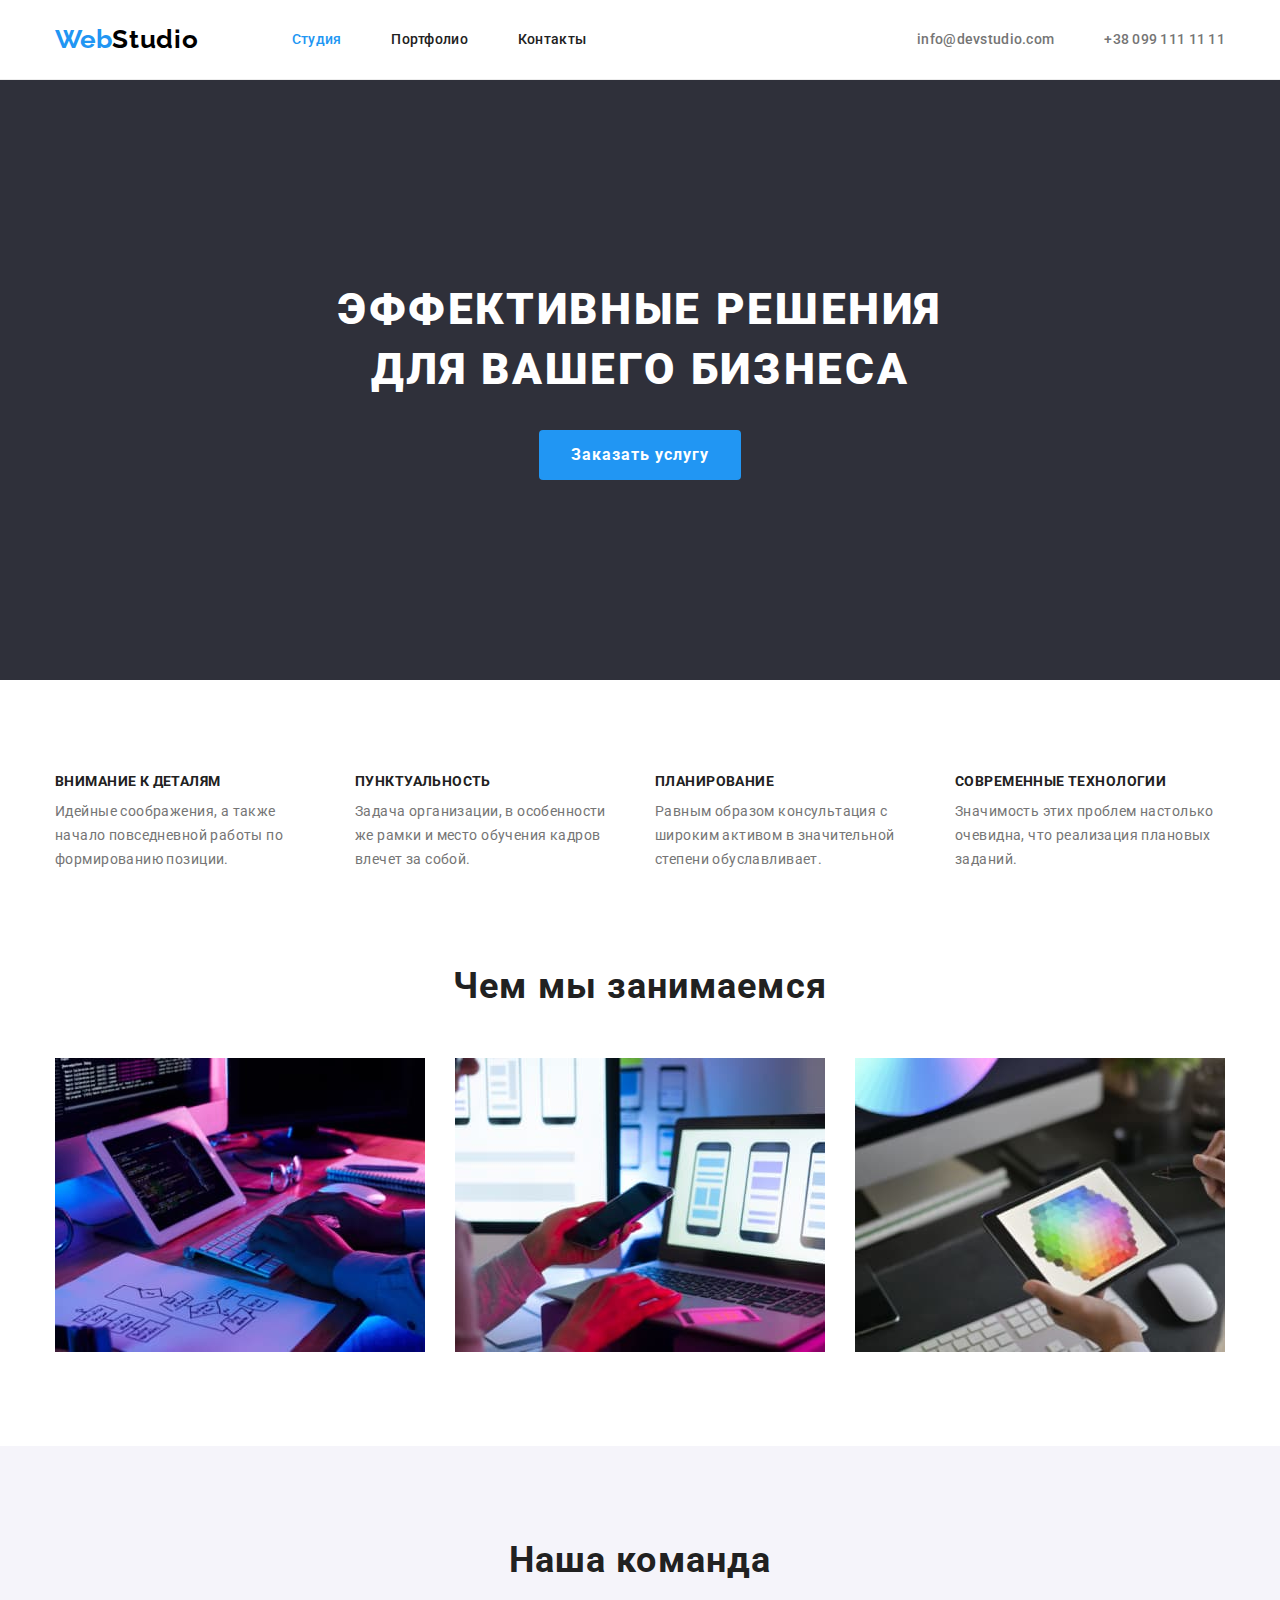
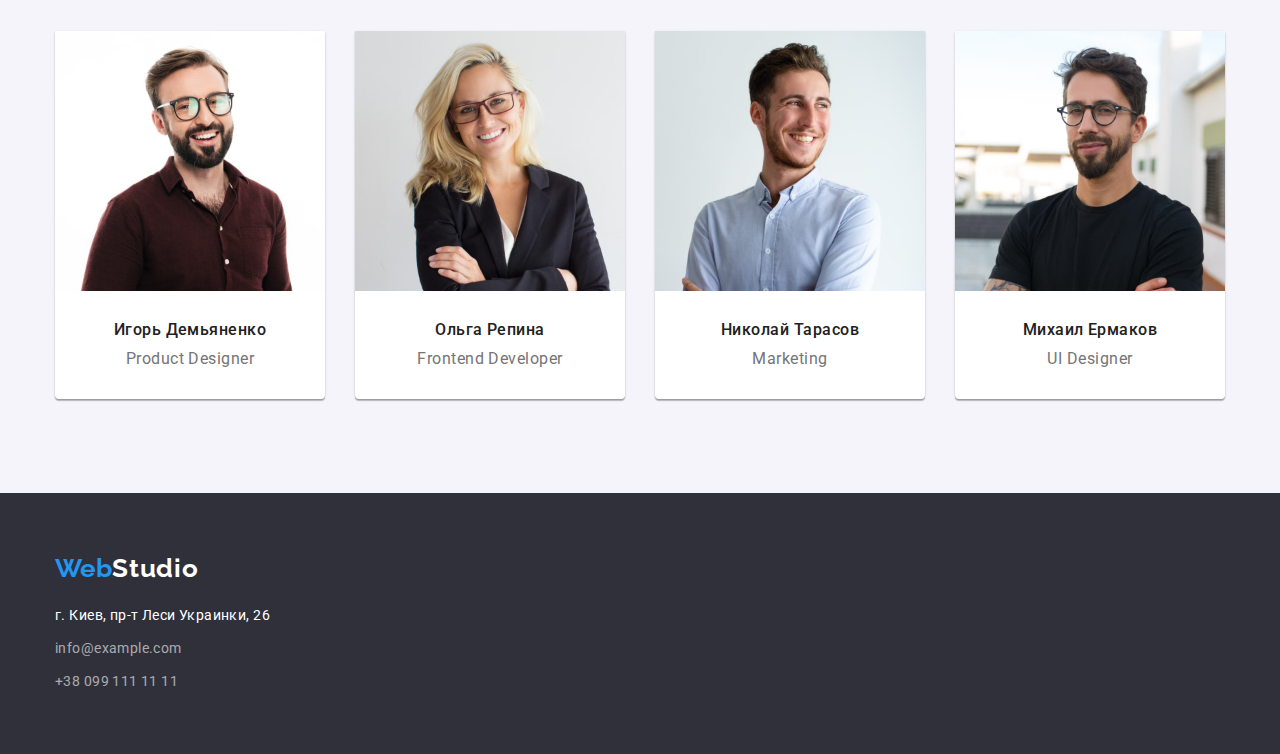
==== index.html @ ca30d05a "ss" ====
<!DOCTYPE html>
<html lang="ru">

<head>
    <meta charset="UTF-8">
    <meta http-equiv="X-UA-Compatible" content="IE=edge">
    <meta name="viewport" content="width=device-width, initial-scale=1.0">
    <link
        href="https://fonts.googleapis.com/css2?family=Raleway:wght@700&family=Roboto:wght@400;500;700;900&display=swap"
        rel="stylesheet">
    <title>WebStudio</title>
<link rel="stylesheet" href="https://cdnjs.cloudflare.com/ajax/libs/modern-normalize/1.1.0/modern-normalize.min.css">
    <link rel="stylesheet" href="./styles/style.css">

</head>

<body>

    <!-- header -->

<header class="header">
      <div class="container container-header">   

        <nav class="header-nav">
            <a href="./index.html" class="header-logo-color"> Web<span class="header-logo-black">Studio</span></a>
            <ul class="header-list list">
    
                <li class="header-item"> <a class="header-link-another" href="./index.html">Студия</a></li>
                <li class="header-item"> <a class="header-link" href="./portfolio.html">Портфолио</a></li>
                <li class="header-item"> <a class="header-link" href="./index.html">Контакты</a></li>
            </ul>
        </nav>
        <div class="header-contacts">
            <ul class="header-content list">
            <li><a class="header-mailto" href="mailto:info@devstudio.com">info@devstudio.com</a></li>
            <li><a class="header-tel" href="tel:+38 099 111 11 11">+38 099 111 11 11</a></li>
        </ul>
    </div>
        
    
        </div>
    </header>

    <main>
        <!-- section-1-->
        

        <section class="selection-one">
            <div class="container">
                <h1 class="selection-title">Эффективные решения для вашего бизнеса</h1>
                <button type="button" class="selection-btn"> Заказать услугу </button>
            </div>
           
        </section>



        <!-- section-2-->
        <section class="selection-two">
            <div class="container">
                <ul class="hero-list list">
                
                    <li class="hero-item ">
                        <h3 class="hero-title">Внимание к деталям</h3>
                        <p class="hero-text">Идейные соображения, а также начало повседневной работы по формированию
                            позиции.</p>
                    </li>
                    <li class="hero-item">
                        <h3 class="hero-title">Пунктуальность</h3>
                        <p class="hero-text">Задача организации, в особенности же рамки и место обучения кадров влечет за
                            собой.</p>
                    </li>
                    <li class="hero-item">
                        <h3 class="hero-title">Планирование</h3>
                        <p class="hero-text">Равным образом консультация с широким активом в значительной степени
                            обуславливает.</p>
                    </li>
                    <li class="hero-item">
                        <h3 class="hero-title">Современные технологии</h3>
                        <p class="hero-text">Значимость этих проблем настолько очевидна, что реализация плановых заданий.
                        </p>
                    </li>
                </ul>
            </div>
        </section>


        <!-- section-3-->

        <section class="selection-three">
            <div class="container">
                <h2 class="headline">Чем мы занимаемся </h2>
                <ul class="list photo">
                    <li class="list-photo"><img src="./image/img.jpg" alt="робочий стол" width="370"></li>
                    <li class="list-photo"><img src="./image/box 2.jpg" alt="техника" width="370"></li>
                    <li class="list-photo"><img src="./image/box 3.jpg" alt="планшет" width="370"></li>
                </ul>
            </div>
            
        </section>

        <!-- section-4-->

        <section class=" headline-one">
            <div class="container">
                <h2 class="headline-four">Наша команда</h2>
                <ul class="subtitle-list list">
                   

                    <li class="subtitle-icon"> <img src="./image/img1.jpg" alt="Игорь Демьяненко" width="270">
                        
                        <div class="div-text">
                            <h3 class="subtitle"> Игорь Демьяненко</h3>
                            <p lang="en" class="subtitle-text">Product Designer</p>
                        </div>
                        
                    </li>
                
                
                    <li class="subtitle-icon"> <img src="./image/img2.jpg" alt="Ольга Репина" width="270">
                        <div class="div-text">
                            <h3 class="subtitle">Ольга Репина</h3>
                            <p lang="en" class="subtitle-text">Frontend Developer</p>
                        </div>
                        
                    </li>
                
                
                
                    <li class="subtitle-icon"> <img src="./image/img3.jpg" alt="Николай Тарасов" width="270">
                        <div class="div-text">
                            <h3 class="subtitle">Николай Тарасов</h3>
                            <p lang="en" class="subtitle-text">Marketing</p>
                        </div>
                        
                    </li>
                
                
                    <li class="subtitle-icon"> <img src="./image/img4.jpg" alt="Михаил Ермаков" width="270">
                        <div class="div-text">
                        <h3 class="subtitle">Михаил Ермаков</h3>
                        <p lang="en" class="subtitle-text">UI Designer</p>
                        </div>
                        
                    </li>
                </ul>
            </div>
            

        </section>
    </main>


    <footer class="footer">
        <div class="container">
            <a href="./index.html" class="header-logo-color">Web<span class="header-logo-color-white">Studio</span></a>
            <address class="footer-address">
                <ul class="footer-list list">
                    <li class="footer-items"><a class="footer-item" href="">г. Киев, пр-т Леси Украинки, 26</a></li>
                    <li class="footer-item"><a class="footer-mailto" href="mailto:info@example.com">info@example.com</a>
                    </li>
                    <li class="footer-item"><a class="footer-tel" href="tel:+38 099 111 11 11">+38 099 111 11 11</a></li>
                </ul>
            </address>
        </div>
        
    </footer>
</body>

</html>
---- styles/style.css ----
:root {
    --header-color: #000000;
    --first-title-color: #212121;
    --second-title-color: #757575;
    --first-btn-color: #2196f3;
    --second-btn-color: #ffffff;
    --background-color: #2F303A;
    --background-color-next: #F5F4FA;
}
p, 
h1,
h2,
h3,
h4,
h5,
h6,
ul {
    margin: 0;
    padding: 0;
}

body {
    margin: 0;
    font-family: "Roboto", sans-serif;
}

a {
    text-decoration: none;
}
img {
    display: block;
}
.list {
    list-style: none;
}
.container {
    width: 1200px;
    padding-left: 15px;
    padding-right: 15px;
    margin: 0 auto;
    
   
    
}
/* --------------HEADER------------ */

.header {
    border-bottom-width: 1px;
    border-bottom-style: solid;
    border-bottom-color: #ECECEC;;
    
   
    padding-top:24px ;
    padding-bottom: 24px;
}
.header-logo-black {
    font-family: 'Raleway';
    font-style: normal;
    font-weight: 700;
    font-size: 26px;
    line-height: 1.19;
    letter-spacing: 0.03em;
    color: var(--header-color);
}
.header-logo-color-white {
font-family: 'Raleway';
font-style: normal;
font-weight: 700;
font-size: 26px;
line-height: 1.19;
letter-spacing: 0.03em;
color: var(--second-btn-color);
}


.header-logo-color {
    font-family: "Raleway";
    font-style: normal;
    font-weight: 700;
    margin-right: 93px;
    font-size: 26px;
    line-height: 1.19;
    color: var(--first-btn-color)
    
}

.header-link {
    font-weight: 500;
    font-size: 14px;
    line-height: 1.14;
    letter-spacing: 0.02em;
    color: var(--first-title-color);
}

.header-link-another {
    font-weight: 500;
    font-size: 14px;
    line-height: 1.14;
    letter-spacing: 0.02em;
    color: var(--first-btn-color);
}

.header-content, .header-list {
    display: flex;
}
 .container-header, .header-nav {
    display: flex;
    align-items: center;
    
}
.header-contacts {
    margin-left: auto;
}
.header-mailto {
    margin-right: 50px;
}
.header-item {
    margin-right: 50px;
}

.header-link:hover,
.header-link:focus,
.header-logo-black:hover,
.header-logo-black:focus,
.header-logo-color-white:hover,
.header-logo-color-white:focus
 {
    color: var(--first-btn-color);
}

.header-tel,
.header-mailto {
    
    font-weight: 500;
    font-size: 14px;
    line-height: 1.14;
    letter-spacing: 0.02em;
    color: var(--second-title-color);
    
}

.header-mailto:hover,
.header-tel:hover,
.header-mailto:focus,
.header-tel:focus, 
.header-logo-black:hover, 
.header-logo-black:focus

{
    color: var(--first-btn-color);
}

/* ------------------SELECTION-ONE------------ */

.selection-title {
    width: 696px;
    margin: 0 auto 30px;

    font-weight: 900;
    font-size: 44px;
    line-height: 1.36;
    text-align: center;
    letter-spacing: 0.06em;
    text-transform: uppercase;
    color: var(--second-btn-color);

}

.selection-btn {
font-family: inherit;
font-weight: 700;
font-size: 16px;
line-height: 1.9;
text-align: center;
letter-spacing: 0.06em;

cursor: pointer;
border: none;
border-radius: 4px;

padding: 10px 32px;
min-width: 200px;
display: block;
margin: 0 auto;

color: var(--second-btn-color);
background-color: var(--first-btn-color);
    
}

.btn-list
{
    
color: var(--first-title-color);
background-color: #F5F4FA;
}
.selection-one {

padding-top: 200px;
padding-bottom: 200px;
background-color: var(--background-color)
}

/* ------------------SELECTION-TWO------------ */

.hero-title {
    
 margin-top: 0px;
   margin-bottom: 10px;

    font-weight: 700;
    font-size: 14px;
    line-height: 1.14;
    letter-spacing: 0.03em;
    text-transform: uppercase;
    color: var(--first-title-color);
}

.hero-text {
  
    font-weight: 400;
    font-size: 14px;
    line-height: 1.71;
    letter-spacing: 0.03em;
    color: var(--second-title-color);
}
.hero-item {

    width: 270px;
    
}
.selection-two {
   
padding-top: 94px;
padding-bottom: 94px;
   
}
.hero-list {
    
    display: flex; 
}
.hero-item:not(:last-child) {
margin-right: 30px;
}







/* ------------------SELECTION-THREE------------ */




.selection-three {
   
    padding-bottom: 94px;
}

.headline {
    
    margin-top: 0px;
    margin-bottom: 50px;
    font-weight: 700;
    font-size: 36px;
    line-height: 1.16;
    text-align: center;
    
    letter-spacing: 0.03em;
    color: var(--first-title-color);
}


.list-photo:not(:last-child) {
    
    margin-right: 30px;
}
.photo {
    
    display: flex;
}











/* ------------------SELECTION-FOUR------------ */

.headline-four {
    
    
    margin-bottom: 50px;

    font-weight: 700;
    font-size: 36px;
    line-height: 1.16;
    text-align: center;
    
    letter-spacing: 0.03em;
    color: var(--first-title-color);
}

.subtitle-list {
    
     display: flex; 
}
.subtitle-icon:not(:last-child) {
    margin-right: 30px;
    
}

.div-text {
    padding-top: 30px;
    padding-bottom: 30px;
    
}
.headline-one
{
    padding-top: 94px;
    padding-bottom: 94px;
    background-color: var(--background-color-next);
}

.subtitle-icon {
    box-shadow: 0px 1px 3px rgba(0, 0, 0, 0.12),
    0px 1px 1px rgba(0, 0, 0, 0.14),
    0px 2px 1px rgba(0, 0, 0, 0.2);
    border-radius: 0px 0px 4px 4px;
    width: 270px;
    background-color: var(--second-btn-color);
}
.subtitle {
    margin-top: 0px;
    margin-bottom: 10px;
    font-weight: 500;
    font-size: 16px;
    line-height: 1.18;
    letter-spacing: 0.03em;
    color: var(--first-title-color);
    text-align: center;
}

.subtitle-text {
    font-size: 16px;
    line-height: 1.18;
    letter-spacing: 0.03em;
    color: var(--second-title-color);
    text-align: center;
    
}













/* ------------------FOOTER------------ */

.footer {
padding-top: 60px;
padding-bottom: 60px;
    background-color: var(--background-color)
}


.footer-items, .footer-item:not(:last-child)
{margin-bottom: 9px;

}

.footer-item  {
    
    font-style: normal;
    font-size: 14px;
    line-height: 1.71;
    letter-spacing: 0.03em;
    color: var(--second-btn-color);
}
.footer-items {
    margin-top: 20px;
}
.footer-mailto {
    
    font-style: normal;
    font-size: 14px;
    line-height: 1.71;
    letter-spacing: 0.03em;
    color: rgba(255, 255, 255, 0.6);
}

.footer-tel {
    font-style: normal;
    font-size: 14px;
    line-height: 1.71;
    letter-spacing: 0.03em;
    color: rgba(255, 255, 255, 0.6);
}


.footer-mailto:hover,
.footer-mailto:focus,
.footer-tel:hover,
.footer-tel:focus {
    color: var(--first-btn-color);
}

/* ------------------SELECTION-PORTFOLIO------------ */

.btn-list-another {
    font-family: inherit;
    font-style: normal;
    font-weight: 500;
    font-size: 16px;
    line-height: 1.62;
    text-align: center;
    letter-spacing: 0.03em;
    cursor: pointer;
    border: none;
    border-radius: 4px;
    padding: 6px 22px;
    background-color: var(--first-btn-color);
    color: var(--second-btn-color);
}


.btn-list {
    font-family: inherit;
    font-style: normal;
    font-weight: 500;
    font-size: 16px;
    line-height: 1.62;
    text-align: center;
    letter-spacing: 0.03em;
    cursor: pointer;
    border: none;
    border-radius: 4px;
    padding: 6px 22px;
    color: var(--first-title-color);
}
.btn-list:hover,
.btn-list:focus {
    background-color: var(--first-btn-color);
    color: var(--second-btn-color);
}


.btn-item, .btn-items + .btn-items {
    margin-left: 8px;
}


.btn-item {
    
    margin-top: 0;
    margin-bottom: 50px;
    display: flex;
    justify-content: center;
   
}
.main-style {

    display: flex;
    flex-wrap: wrap;

   
}
 

.main-heading{
    
margin-right: 30px;
margin-bottom: 30px;
width: 370px;


}

.main-heading:nth-child(3n) {
    margin-right: 0;
}

.main-heading:not(:nth-child(-n + 6)){
    margin-bottom: 0px;
}


/* ------------------SELECTION-PORTFOLIO---one------------ */
.section-portfolio {
    
    padding-top: 94px;
    padding-bottom: 94px;

}

.main-title {
   
    margin-bottom: 4px;
    font-weight: 700;
    font-size: 18px;
    line-height: 2;
    letter-spacing: 0.06em;
    color: var(--first-title-color);
}

.main-text {
   
    font-size: 16px;
    line-height: 1.88;
    letter-spacing: 0.03em;
    color: var(--second-title-color);
}
.div-link  {
    padding: 20px 24px;
    border: 1px solid #EEEEEE;
    border-top: 0;
    
}
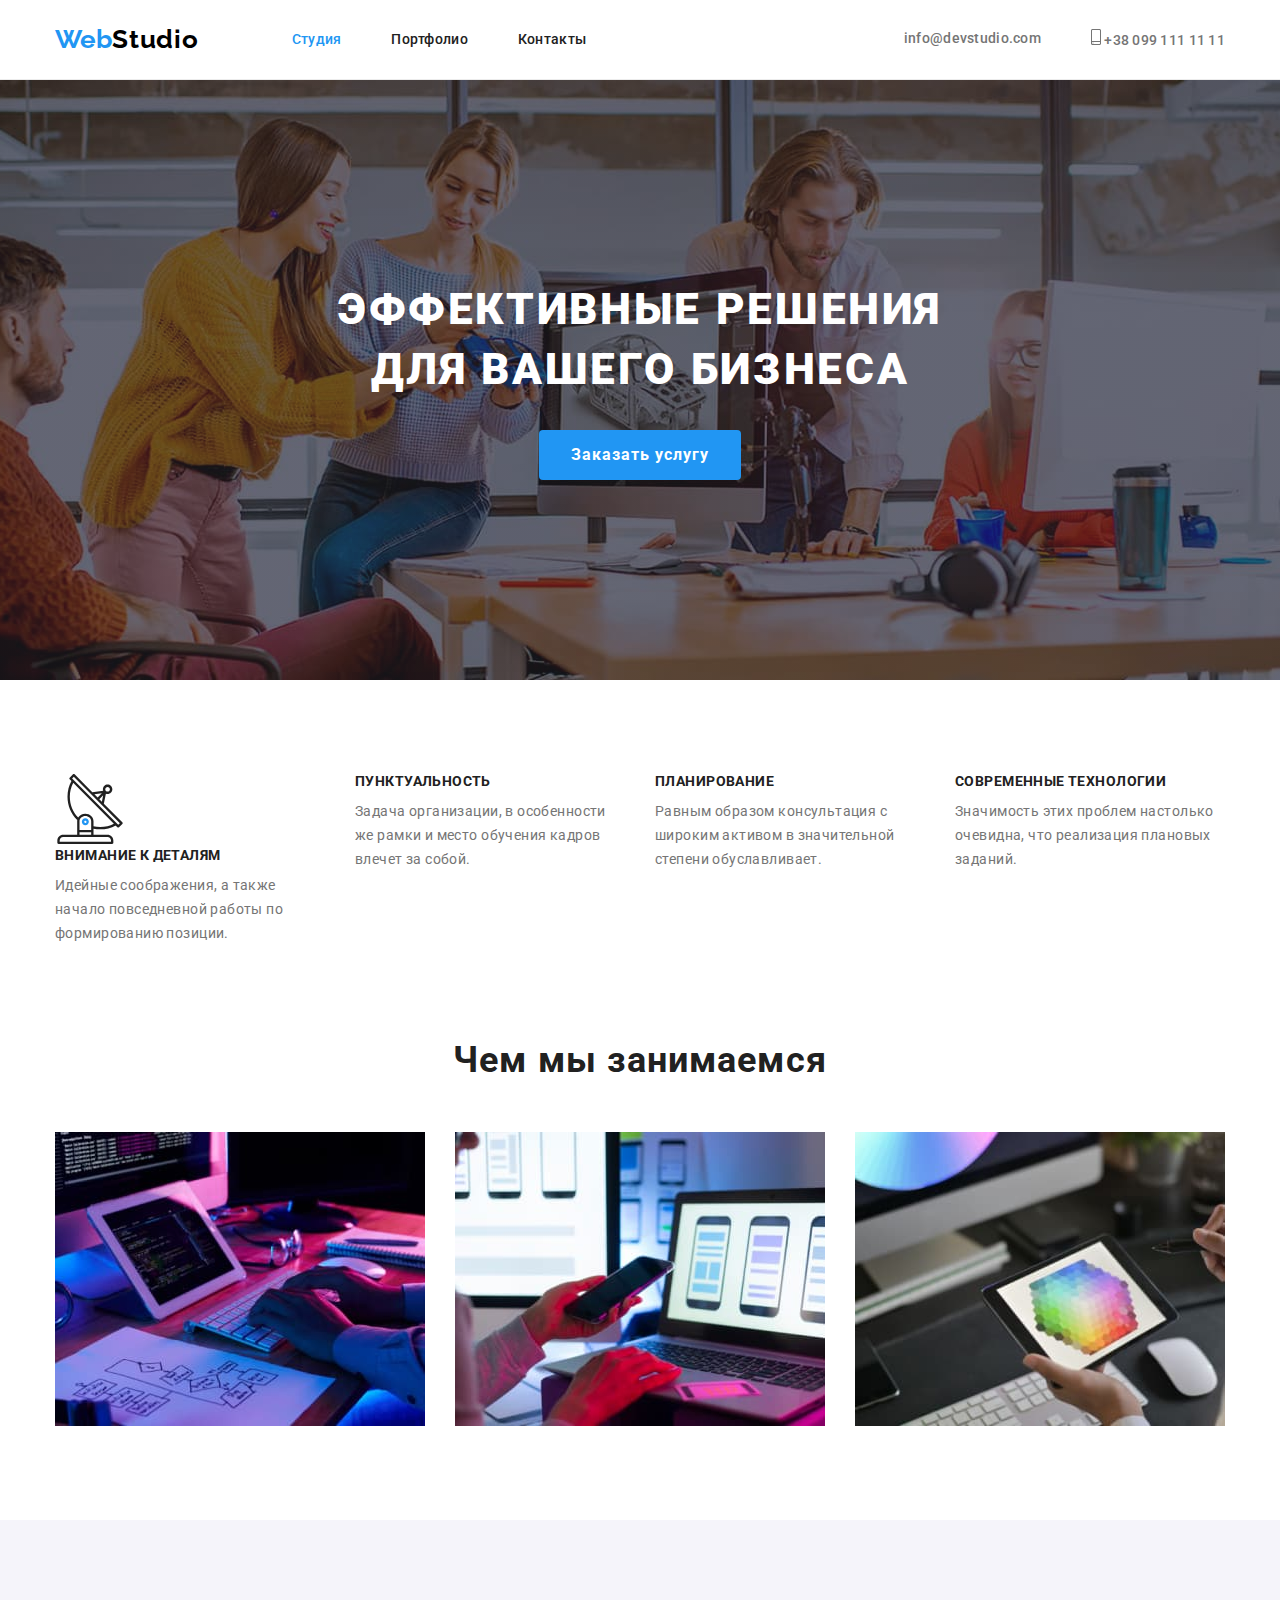
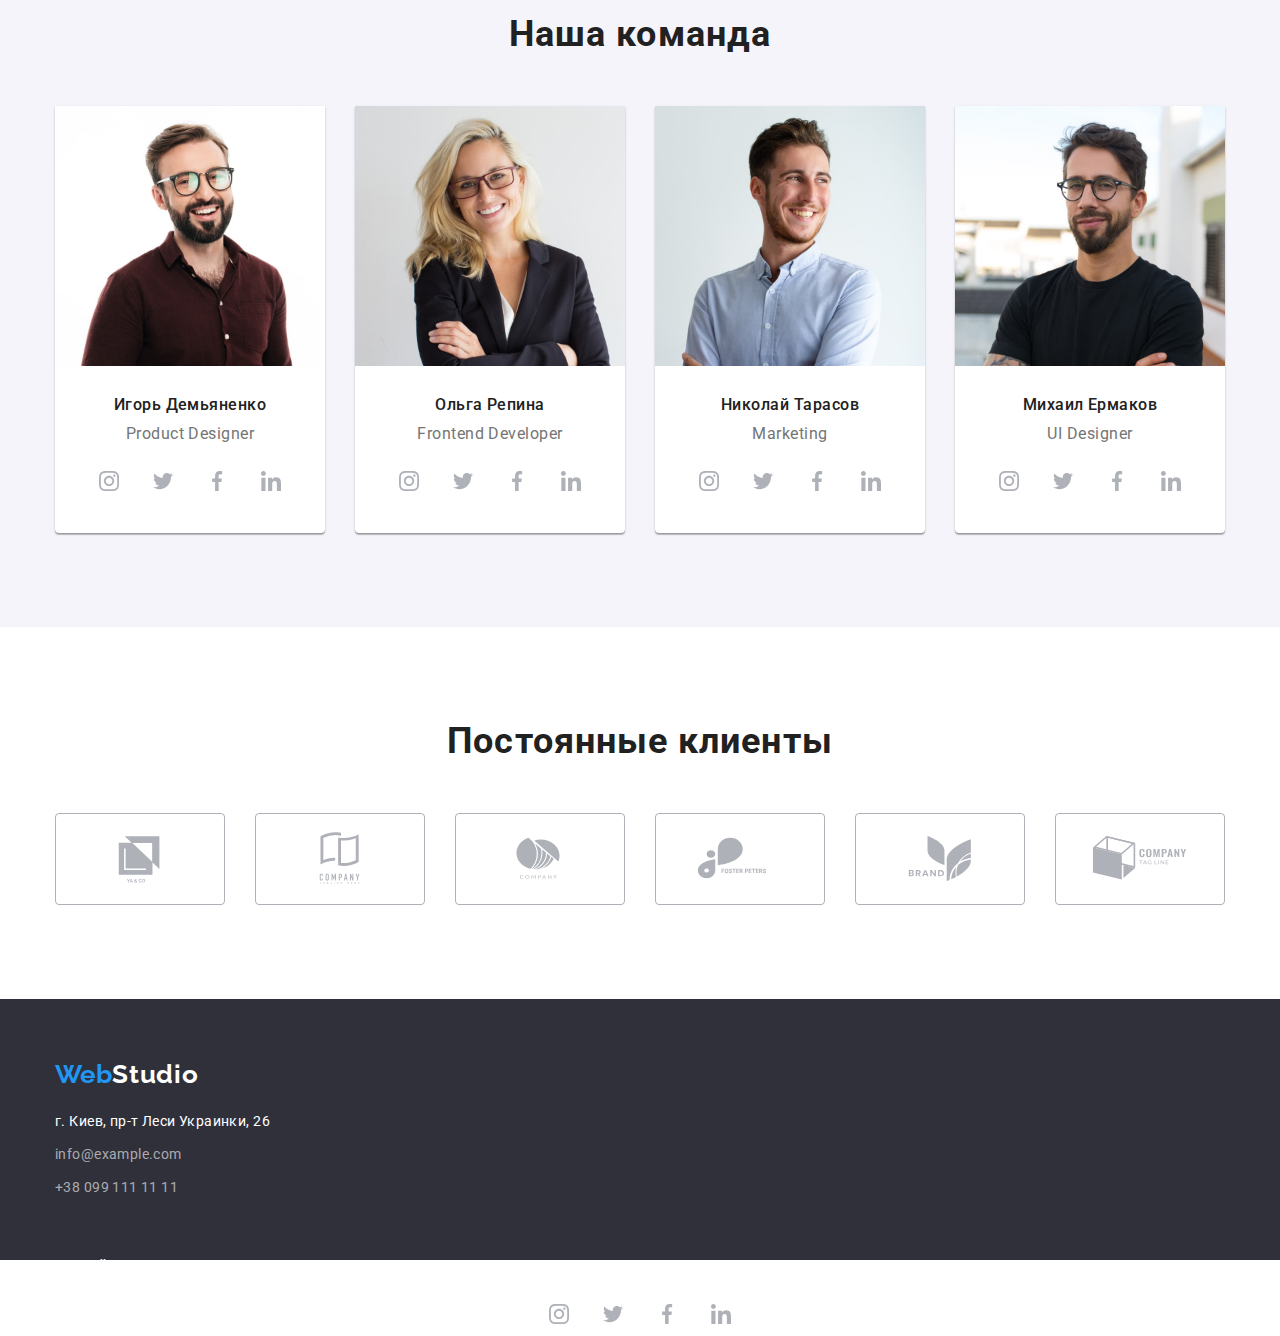
==== commit d8ff42cd: "ііі" ====
--- a/index.html
+++ b/index.html
@@ -24,16 +24,29 @@
         <nav class="header-nav">
             <a href="./index.html" class="header-logo-color"> Web<span class="header-logo-black">Studio</span></a>
             <ul class="header-list list">
-    
                 <li class="header-item"> <a class="header-link-another" href="./index.html">Студия</a></li>
                 <li class="header-item"> <a class="header-link" href="./portfolio.html">Портфолио</a></li>
                 <li class="header-item"> <a class="header-link" href="./index.html">Контакты</a></li>
             </ul>
         </nav>
         <div class="header-contacts">
+            
             <ul class="header-content list">
-            <li><a class="header-mailto" href="mailto:info@devstudio.com">info@devstudio.com</a></li>
-            <li><a class="header-tel" href="tel:+38 099 111 11 11">+38 099 111 11 11</a></li>
+            <li>
+               
+                <a  class="header-mailto" href="mailto:info@devstudio.com">info@devstudio.com</a></li>
+                
+            <li>
+                <a class="header-tel" href="tel:+38 099 111 11 11">
+
+                    <svg class="svg-tel" width="10" height="16">
+                    <use href="./image/symbol-defs.svg#icon-smartphone">
+
+                    </use>
+                </svg>
+                    +38 099 111 11 11
+                </a>
+            </li>
         </ul>
     </div>
         
@@ -46,6 +59,7 @@
         
 
         <section class="selection-one">
+            
             <div class="container">
                 <h1 class="selection-title">Эффективные решения для вашего бизнеса</h1>
                 <button type="button" class="selection-btn"> Заказать услугу </button>
@@ -61,9 +75,14 @@
                 <ul class="hero-list list">
                 
                     <li class="hero-item ">
+                        <svg class="svg-class" width="70" height="70">
+                            <use href="./image/symbol-defs.svg#icon-antenna-1"></use>
+                        </svg>
                         <h3 class="hero-title">Внимание к деталям</h3>
                         <p class="hero-text">Идейные соображения, а также начало повседневной работы по формированию
                             позиции.</p>
+                         
+                            
                     </li>
                     <li class="hero-item">
                         <h3 class="hero-title">Пунктуальность</h3>
@@ -110,8 +129,44 @@
                     <li class="subtitle-icon"> <img src="./image/img1.jpg" alt="Игорь Демьяненко" width="270">
                         
                         <div class="div-text">
+
                             <h3 class="subtitle"> Игорь Демьяненко</h3>
                             <p lang="en" class="subtitle-text">Product Designer</p>
+                            <ul class="ul-subtitle-icon  list">
+                                <li class="li-subtitle-icon">
+                                    <a href="" class="a-subtitle-icon">
+                                        <svg class="svg-subtitle-icon" width="20" height="20">
+                                            <use href="./image/symbol-defs.svg#icon-instagram-2"></use>
+                                        </svg>
+                                    </a>
+                                </li>
+                                <li class="li-subtitle-icon">
+                                    <a href="" class="a-subtitle-icon">
+                                        <svg class="svg-subtitle-icon" width="20" height="20">
+                                            <use href="./image/symbol-defs.svg#icon-twitter"></use>
+                                        </svg>
+                            
+                                    </a>
+                                </li>
+                                <li class="li-subtitle-icon">
+                                    <a href="" class="a-subtitle-icon">
+                                        <svg class="svg-subtitle-icon" width="20" height="20">
+                                            <use href="./image/symbol-defs.svg#icon-facebook-1"></use>
+                                        </svg>
+                            
+                            
+                                    </a>
+                                </li>
+                                <li class="li-subtitle-icon">
+                                    <a href="" class="a-subtitle-icon">
+                                        <svg class="svg-subtitle-icon" width="20" height="20">
+                                            <use href="./image/symbol-defs.svg#icon-linkedin-1"></use>
+                                        </svg>
+                            
+                                    </a>
+                                </li>
+                            
+                            </ul>
                         </div>
                         
                     </li>
@@ -121,6 +176,42 @@
                         <div class="div-text">
                             <h3 class="subtitle">Ольга Репина</h3>
                             <p lang="en" class="subtitle-text">Frontend Developer</p>
+                            <ul class="ul-subtitle-icon  list" >
+                                <li class="li-subtitle-icon" >
+                                    <a href="" class="a-subtitle-icon" >
+                                        <svg class="svg-subtitle-icon" width="20" height="20">
+                                            <use href="./image/symbol-defs.svg#icon-instagram-2"></use>
+                                        </svg>
+                                    </a>
+                                </li>
+                                <li class="li-subtitle-icon">
+                                    <a href="" class="a-subtitle-icon">
+                                        <svg class="svg-subtitle-icon" width="20" height="20">
+                                            <use href="./image/symbol-defs.svg#icon-twitter"></use>
+                                        </svg>
+
+                                    </a>
+                                </li>
+                                <li class="li-subtitle-icon">
+                                    <a href="" class="a-subtitle-icon">
+                                        <svg class="svg-subtitle-icon" width="20" height="20">
+                                            <use href="./image/symbol-defs.svg#icon-facebook-1"></use>
+                                        </svg>
+
+
+                                    </a>
+                                </li>
+                                <li class="li-subtitle-icon">
+                                    <a href="" class="a-subtitle-icon">
+                                        <svg class="svg-subtitle-icon" width="20" height="20">
+                                            <use href="./image/symbol-defs.svg#icon-linkedin-1"></use>
+                                        </svg>
+
+                                    </a>
+                                </li>
+                                
+                            </ul>
+    
                         </div>
                         
                     </li>
@@ -131,6 +222,41 @@
                         <div class="div-text">
                             <h3 class="subtitle">Николай Тарасов</h3>
                             <p lang="en" class="subtitle-text">Marketing</p>
+                            <ul class="ul-subtitle-icon  list">
+                                <li class="li-subtitle-icon">
+                                    <a href="" class="a-subtitle-icon">
+                                        <svg class="svg-subtitle-icon" width="20" height="20">
+                                            <use href="./image/symbol-defs.svg#icon-instagram-2"></use>
+                                        </svg>
+                                    </a>
+                                </li>
+                                <li class="li-subtitle-icon">
+                                    <a href="" class="a-subtitle-icon">
+                                        <svg class="svg-subtitle-icon" width="20" height="20">
+                                            <use href="./image/symbol-defs.svg#icon-twitter"></use>
+                                        </svg>
+                            
+                                    </a>
+                                </li>
+                                <li class="li-subtitle-icon">
+                                    <a href="" class="a-subtitle-icon">
+                                        <svg class="svg-subtitle-icon" width="20" height="20">
+                                            <use href="./image/symbol-defs.svg#icon-facebook-1"></use>
+                                        </svg>
+                            
+                            
+                                    </a>
+                                </li>
+                                <li class="li-subtitle-icon">
+                                    <a href="" class="a-subtitle-icon">
+                                        <svg class="svg-subtitle-icon" width="20" height="20">
+                                            <use href="./image/symbol-defs.svg#icon-linkedin-1"></use>
+                                        </svg>
+                            
+                                    </a>
+                                </li>
+                            
+                            </ul>
                         </div>
                         
                     </li>
@@ -140,6 +266,41 @@
                         <div class="div-text">
                         <h3 class="subtitle">Михаил Ермаков</h3>
                         <p lang="en" class="subtitle-text">UI Designer</p>
+                        <ul class="ul-subtitle-icon  list">
+                            <li class="li-subtitle-icon">
+                                <a href="" class="a-subtitle-icon">
+                                    <svg class="svg-subtitle-icon" width="20" height="20">
+                                        <use href="./image/symbol-defs.svg#icon-instagram-2"></use>
+                                    </svg>
+                                </a>
+                            </li>
+                            <li class="li-subtitle-icon">
+                                <a href="" class="a-subtitle-icon">
+                                    <svg class="svg-subtitle-icon" width="20" height="20">
+                                        <use href="./image/symbol-defs.svg#icon-twitter"></use>
+                                    </svg>
+                        
+                                </a>
+                            </li>
+                            <li class="li-subtitle-icon">
+                                <a href="" class="a-subtitle-icon">
+                                    <svg class="svg-subtitle-icon" width="20" height="20">
+                                        <use href="./image/symbol-defs.svg#icon-facebook-1"></use>
+                                    </svg>
+                        
+                        
+                                </a>
+                            </li>
+                            <li class="li-subtitle-icon">
+                                <a href="" class="a-subtitle-icon">
+                                    <svg class="svg-subtitle-icon" width="20" height="20">
+                                        <use href="./image/symbol-defs.svg#icon-linkedin-1"></use>
+                                    </svg>
+                        
+                                </a>
+                            </li>
+                        
+                        </ul>
                         </div>
                         
                     </li>
@@ -148,12 +309,88 @@
             
 
         </section>
+
+        <!-- section-5-->
+
+        
+        <section class="section-fife">
+            <div class="container">
+                <h2 class="headline-four">Постоянные клиенты</h2>
+                <ul class="selection-client-list list">
+
+                    <li class="selection-client">
+                        <a href="" class="selection-icon">
+                            <svg class="selection-svg" width="106" height="60">
+                                <use href="./image/symbol-defs.svg#icon-Logo1"></use>
+                            </svg>
+
+
+                        </a>
+                    </li>
+                    <li class="selection-client">
+                        <a href="" class="selection-icon">
+                            <svg class="selection-svg" width="106" height="60">
+                                <use href="./image/symbol-defs.svg#icon-Logo2"></use>
+                            </svg>
+                    
+                    
+                        </a>
+                    </li>
+                    <li class="selection-client">
+                        <a href="" class="selection-icon">
+                            <svg class="selection-svg" width="106" height="60">
+                                <use href="./image/symbol-defs.svg#icon-Logo3"></use>
+                            </svg>
+                    
+                    
+                        </a>
+                    </li>
+                    <li class="selection-client">
+                        <a href="" class="selection-icon">
+                            <svg class="selection-svg" width="106" height="60">
+                                <use href="./image/symbol-defs.svg#icon-Logo4"></use>
+                            </svg>
+                    
+                    
+                        </a>
+                    </li>
+                    <li class="selection-client">
+                        <a href="" class="selection-icon">
+                            <svg class="selection-svg" width="106" height="60">
+                                <use href="./image/symbol-defs.svg#icon-Logo5"></use>
+                            </svg>
+                    
+                    
+                        </a>
+                    </li>
+                    <li class="selection-client">
+                        <a href="" class="selection-icon">
+                            <svg class="selection-svg" width="106" height="60">
+                                <use href="./image/symbol-defs.svg#icon-Logo6"></use>
+                            </svg>
+                    
+                    
+                        </a>
+                    </li>
+                    
+
+
+
+
+
+
+                </ul>
+
+            </div>
+        </section>
     </main>
 
 
     <footer class="footer">
         <div class="container">
-            <a href="./index.html" class="header-logo-color">Web<span class="header-logo-color-white">Studio</span></a>
+           
+            <a href="./index.html" class="header-logo-color">Web<span class="header-logo-color-white">Studio</span></a> 
+            
             <address class="footer-address">
                 <ul class="footer-list list">
                     <li class="footer-items"><a class="footer-item" href="">г. Киев, пр-т Леси Украинки, 26</a></li>
@@ -162,9 +399,48 @@
                     <li class="footer-item"><a class="footer-tel" href="tel:+38 099 111 11 11">+38 099 111 11 11</a></li>
                 </ul>
             </address>
+
         </div>
         
     </footer>
+    <div class="footer-div">
+        <h1 class="footer-content">ПРИСОЕДИНЯЙТЕСЬ</h1>
+        <ul class="ul-subtitle-icon  list">
+            <li class="li-subtitle-icon">
+                <a href="" class="a-subtitle-icon">
+                    <svg class="svg-subtitle-icon" width="20" height="20">
+                        <use href="./image/symbol-defs.svg#icon-instagram-2"></use>
+                    </svg>
+                </a>
+            </li>
+            <li class="li-subtitle-icon">
+                <a href="" class="a-subtitle-icon">
+                    <svg class="svg-subtitle-icon" width="20" height="20">
+                        <use href="./image/symbol-defs.svg#icon-twitter"></use>
+                    </svg>
+    
+                </a>
+            </li>
+            <li class="li-subtitle-icon">
+                <a href="" class="a-subtitle-icon">
+                    <svg class="svg-subtitle-icon" width="20" height="20">
+                        <use href="./image/symbol-defs.svg#icon-facebook-1"></use>
+                    </svg>
+    
+    
+                </a>
+            </li>
+            <li class="li-subtitle-icon">
+                <a href="" class="a-subtitle-icon">
+                    <svg class="svg-subtitle-icon" width="20" height="20">
+                        <use href="./image/symbol-defs.svg#icon-linkedin-1"></use>
+                    </svg>
+    
+                </a>
+            </li>
+    
+        </ul>
+    </div>
 </body>
 
 </html>--- a/styles/style.css
+++ b/styles/style.css
@@ -129,7 +129,8 @@
 }
 
 .header-tel,
-.header-mailto {
+.header-mailto
+ {
     
     font-weight: 500;
     font-size: 14px;
@@ -145,10 +146,16 @@
 .header-tel:focus, 
 .header-logo-black:hover, 
 .header-logo-black:focus
-
 {
     color: var(--first-btn-color);
 }
+
+.header-tel{
+
+}
+
+   
+   
 
 /* ------------------SELECTION-ONE------------ */
 
@@ -195,12 +202,23 @@
 background-color: #F5F4FA;
 }
 .selection-one {
-
+margin-left: auto;
+margin-right: auto;
+max-width: 1600px;
 padding-top: 200px;
 padding-bottom: 200px;
 background-color: var(--background-color)
 }
 
+.selection-one {
+    background-image:linear-gradient(
+        to right,
+        rgba(47, 48, 58, 0.4),
+        rgba(47, 48, 58, 0.4)),
+    url(../image/Img\ index\(4\).jpg);
+    background-repeat: no-repeat;
+    background-position: center;
+}
 /* ------------------SELECTION-TWO------------ */
 
 .hero-title {
@@ -226,7 +244,9 @@
 }
 .hero-item {
 
+
     width: 270px;
+  
     
 }
 .selection-two {
@@ -349,6 +369,7 @@
 }
 
 .subtitle-text {
+    
     font-size: 16px;
     line-height: 1.18;
     letter-spacing: 0.03em;
@@ -357,11 +378,36 @@
     
 }
 
-
-
-
-
-
+.a-subtitle-icon {
+    width: 44px;
+    height: 44px;
+
+    border-radius: 50%;
+    display: flex;
+    align-items: center;
+    justify-content: center;
+    color: #afb1b8;
+   background: rgba(255, 255, 255, 0.1);
+}
+.ul-subtitle-icon
+{
+    margin-top: 16px;
+    display: flex;
+    justify-content: center;
+}
+.li-subtitle-icon + .li-subtitle-icon
+{
+    margin-left: 10px;
+}
+.svg-subtitle-icon {
+   fill: currentColor;
+}
+
+.a-subtitle-icon:hover,
+.a-subtitle-icon:focus {
+    background-color: var(--first-btn-color);
+    color: var(--second-btn-color);
+}
 
 
 
@@ -372,6 +418,9 @@
 /* ------------------FOOTER------------ */
 
 .footer {
+    max-width: 1600px;
+    margin-left: auto;
+    margin-right: auto;
 padding-top: 60px;
 padding-bottom: 60px;
     background-color: var(--background-color)
@@ -417,6 +466,17 @@
 .footer-tel:hover,
 .footer-tel:focus {
     color: var(--first-btn-color);
+}
+
+
+.footer-content {
+    font-style: normal;
+    font-weight: 700;
+    font-size: 14px;
+    line-height: 1.14;
+    letter-spacing: 0.03em;
+    text-transform: uppercase;
+    color: var(--second-btn-color);
 }
 
 /* ------------------SELECTION-PORTFOLIO------------ */
@@ -531,5 +591,52 @@
     
 }
 
-
-
+/* ------------------SELECTION---FIFE------------- */
+
+
+.section-fife {
+    padding-top: 94px;
+    padding-bottom: 94px;
+}
+
+.selection-client-list {
+    display: flex;
+   
+}
+
+.selection-client+.selection-client {
+    margin-left: 30px;
+}
+
+
+.selection-icon{
+width: 170px;
+height: 92px;
+border: 1px solid #AFB1B8;
+border-radius: 4px;
+align-items: center;
+cursor: pointer;
+justify-content: center;
+display: flex;
+color: #afb1b8;
+
+}
+
+.selection-icon:hover,
+.selection-icon:focus {
+    color: var(--first-btn-color);
+    border-color: var(--first-btn-color);
+}
+
+.selection-svg {
+    fill: currentColor;
+}
+
+
+
+
+
+
+
+
+
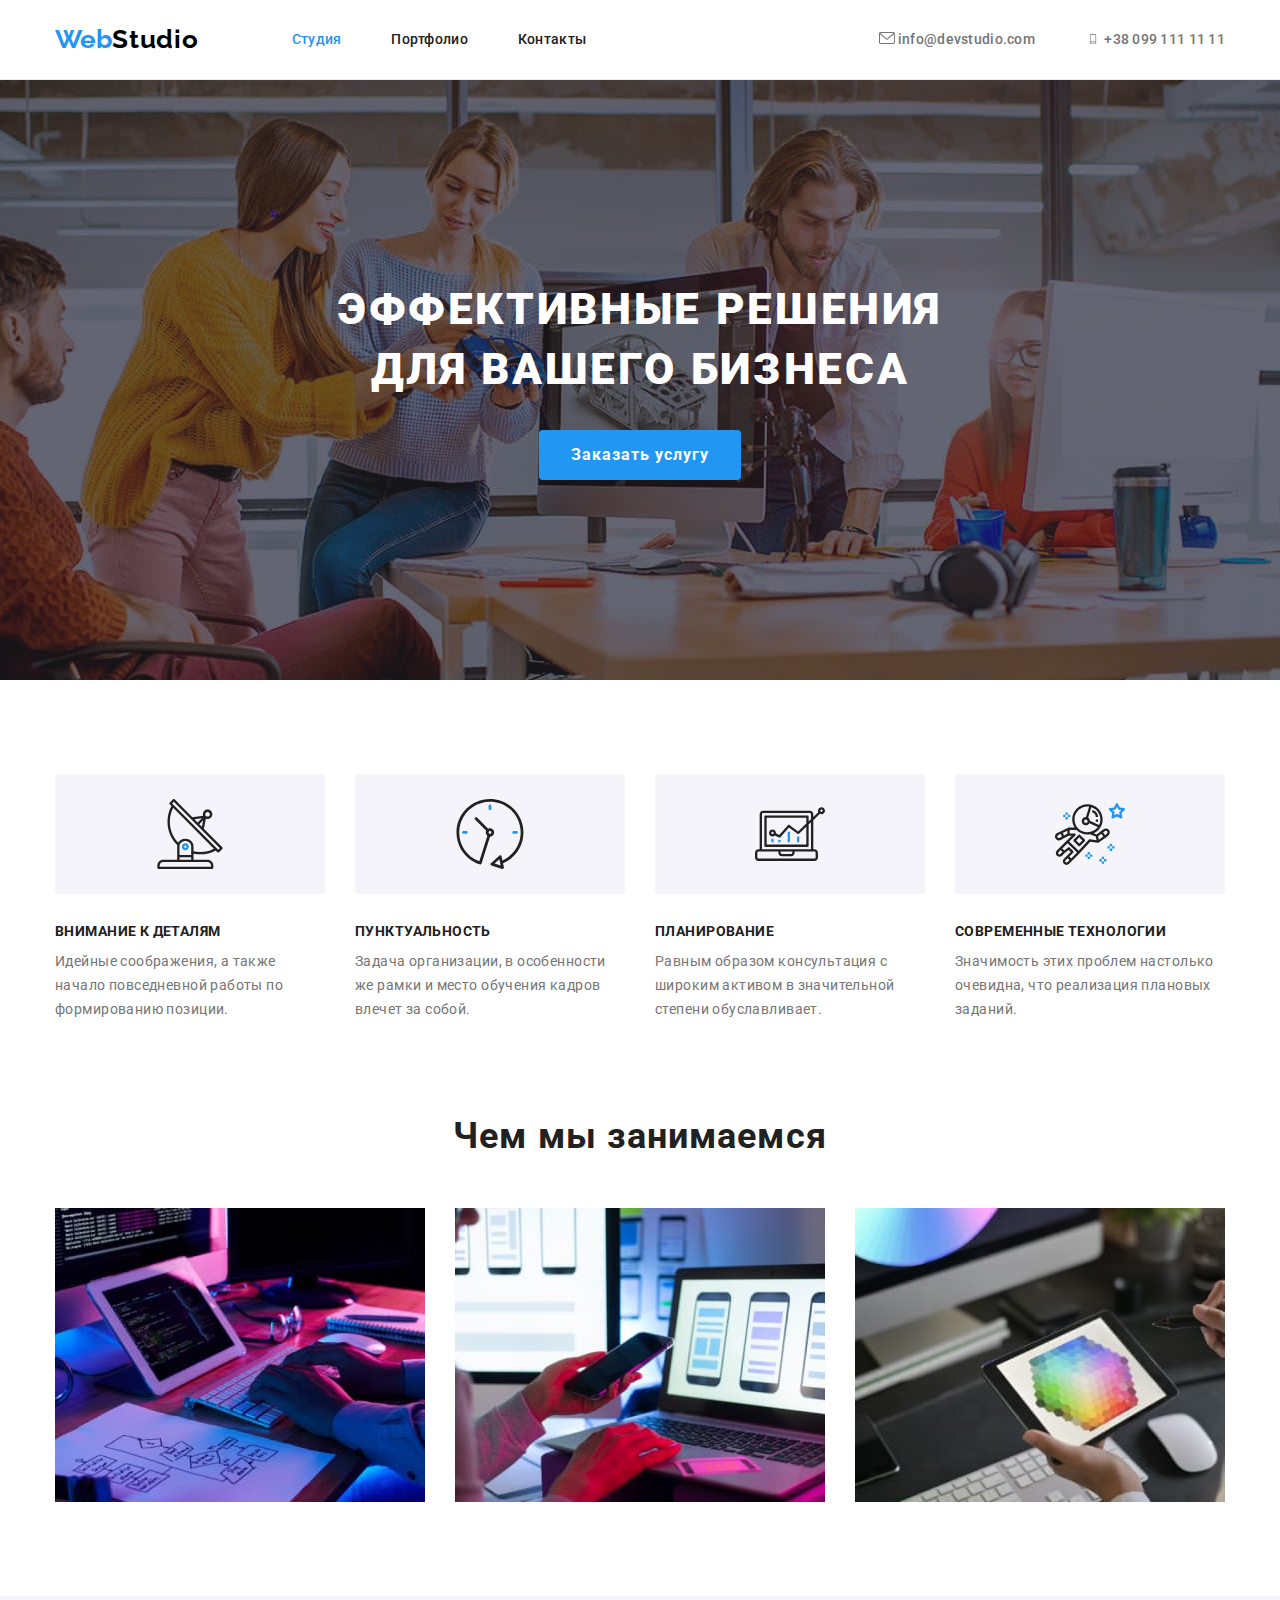
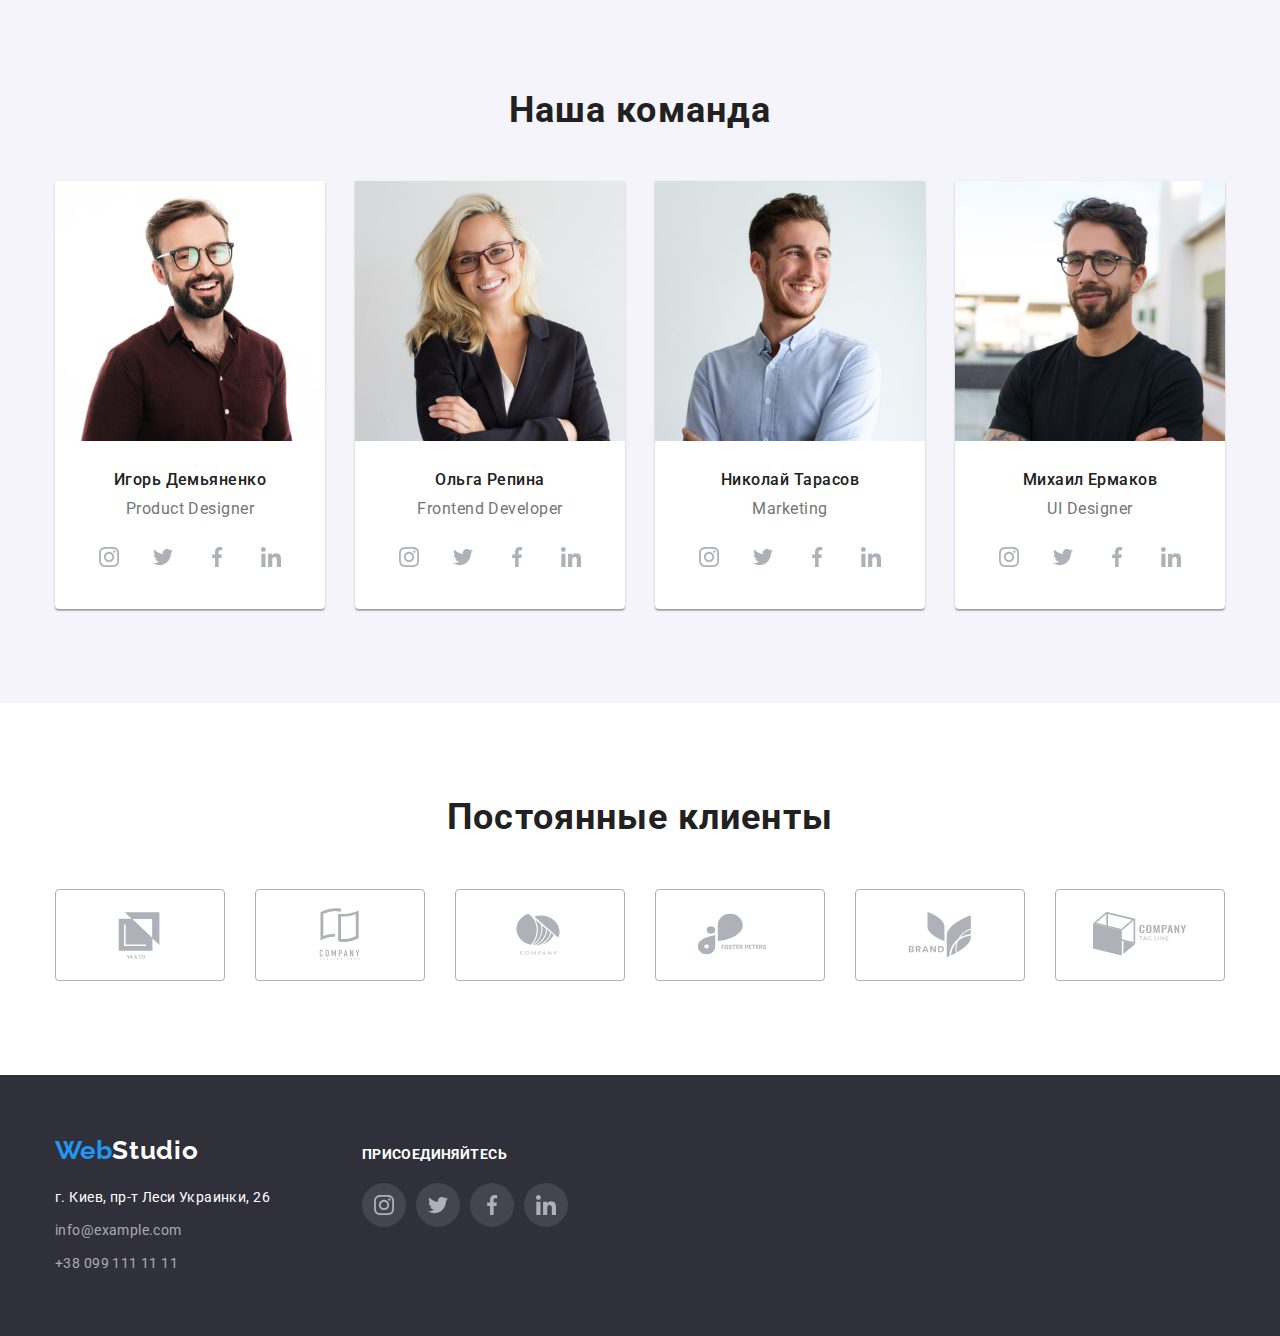
==== commit ca72a0d0: "kkkkss" ====
--- a/index.html
+++ b/index.html
@@ -34,12 +34,20 @@
             <ul class="header-content list">
             <li>
                
-                <a  class="header-mailto" href="mailto:info@devstudio.com">info@devstudio.com</a></li>
+                <a  class="header-mailto" href="mailto:info@devstudio.com">
+                    
+                    
+                    <svg class="svg-tel" width="16" height="12">
+                        <use href="./image/symbol-defs.svg#icon-envelope">
+                    
+                        </use>
+                    </svg>
+                    info@devstudio.com</a></li>
                 
             <li>
                 <a class="header-tel" href="tel:+38 099 111 11 11">
 
-                    <svg class="svg-tel" width="10" height="16">
+                    <svg class="svg-tel" width="16" height="10">
                     <use href="./image/symbol-defs.svg#icon-smartphone">
 
                     </use>
@@ -75,9 +83,12 @@
                 <ul class="hero-list list">
                 
                     <li class="hero-item ">
-                        <svg class="svg-class" width="70" height="70">
-                            <use href="./image/symbol-defs.svg#icon-antenna-1"></use>
-                        </svg>
+                        <div class="div-svg">
+                            <svg class="svg-class" width="70" height="70">
+                                <use href="./image/symbol-defs.svg#icon-antenna-1" ></use>
+                            </svg>
+                        </div>
+                        
                         <h3 class="hero-title">Внимание к деталям</h3>
                         <p class="hero-text">Идейные соображения, а также начало повседневной работы по формированию
                             позиции.</p>
@@ -85,16 +96,31 @@
                             
                     </li>
                     <li class="hero-item">
+                        <div class="div-svg">
+                            <svg class="svg-class" width="70" height="70">
+                                <use href="./image/symbol-defs.svg#icon-clock-1"></use>
+                            </svg>
+                        </div>
                         <h3 class="hero-title">Пунктуальность</h3>
                         <p class="hero-text">Задача организации, в особенности же рамки и место обучения кадров влечет за
                             собой.</p>
                     </li>
                     <li class="hero-item">
+                        <div class="div-svg">
+                            <svg class="svg-class" width="70" height="70">
+                                <use href="./image/symbol-defs.svg#icon-diagram-1"></use>
+                            </svg>
+                        </div>
                         <h3 class="hero-title">Планирование</h3>
                         <p class="hero-text">Равным образом консультация с широким активом в значительной степени
                             обуславливает.</p>
                     </li>
                     <li class="hero-item">
+                        <div class="div-svg">
+                            <svg class="svg-class" width="70" height="70">
+                                <use href="./image/symbol-defs.svg#icon-astronaut-1"></use>
+                            </svg>
+                        </div>
                         <h3 class="hero-title">Современные технологии</h3>
                         <p class="hero-text">Значимость этих проблем настолько очевидна, что реализация плановых заданий.
                         </p>
@@ -387,60 +413,77 @@
 
 
     <footer class="footer">
-        <div class="container">
-           
-            <a href="./index.html" class="header-logo-color">Web<span class="header-logo-color-white">Studio</span></a> 
-            
-            <address class="footer-address">
-                <ul class="footer-list list">
-                    <li class="footer-items"><a class="footer-item" href="">г. Киев, пр-т Леси Украинки, 26</a></li>
-                    <li class="footer-item"><a class="footer-mailto" href="mailto:info@example.com">info@example.com</a>
-                    </li>
-                    <li class="footer-item"><a class="footer-tel" href="tel:+38 099 111 11 11">+38 099 111 11 11</a></li>
+        <div class="div-content container">
+            <div class=" footer-divs">
+            
+                <a href="./index.html" class="header-logo-color">Web<span class="header-logo-color-white">Studio</span></a>
+            
+                <address class="footer-address">
+                    <ul class="footer-list list">
+                        <li class="footer-items"><a class="footer-item" href="">г. Киев, пр-т Леси Украинки, 26</a></li>
+                        <li class="footer-item"><a class="footer-mailto" href="mailto:info@example.com">info@example.com</a>
+                        </li>
+                        <li class="footer-item"><a class="footer-tel" href="tel:+38 099 111 11 11">+38 099 111 11 11</a></li>
+                    </ul>
+                </address>
+            
+            </div>
+
+
+
+
+            
+            <div class="footer-div ">
+            
+                <h4 class="footer-content">присоединяйтесь</h4>
+                <ul class="ul-subtitle-icons  list">
+                    <li class="li-subtitle-icon">
+                        <a href="" class="a-subtitle-icon">
+                            <svg class="svg-subtitle-icon" width="20" height="20">
+                                <use href="./image/symbol-defs.svg#icon-instagram-2"></use>
+                            </svg>
+                        </a>
+                    </li>
+                    <li class="li-subtitle-icon">
+                        <a href="" class="a-subtitle-icon">
+                            <svg class="svg-subtitle-icon" width="20" height="20">
+                                <use href="./image/symbol-defs.svg#icon-twitter"></use>
+                            </svg>
+            
+                        </a>
+                    </li>
+                    <li class="li-subtitle-icon">
+                        <a href="" class="a-subtitle-icon">
+                            <svg class="svg-subtitle-icon" width="20" height="20">
+                                <use href="./image/symbol-defs.svg#icon-facebook-1"></use>
+                            </svg>
+            
+            
+                        </a>
+                    </li>
+                    <li class="li-subtitle-icon">
+                        <a href="" class="a-subtitle-icon">
+                            <svg class="svg-subtitle-icon" width="20" height="20">
+                                <use href="./image/symbol-defs.svg#icon-linkedin-1"></use>
+                            </svg>
+            
+                        </a>
+                    </li>
+            
                 </ul>
-            </address>
+
+            </div>
+            
+            
+            
+            
+            
 
         </div>
         
+       
     </footer>
-    <div class="footer-div">
-        <h1 class="footer-content">ПРИСОЕДИНЯЙТЕСЬ</h1>
-        <ul class="ul-subtitle-icon  list">
-            <li class="li-subtitle-icon">
-                <a href="" class="a-subtitle-icon">
-                    <svg class="svg-subtitle-icon" width="20" height="20">
-                        <use href="./image/symbol-defs.svg#icon-instagram-2"></use>
-                    </svg>
-                </a>
-            </li>
-            <li class="li-subtitle-icon">
-                <a href="" class="a-subtitle-icon">
-                    <svg class="svg-subtitle-icon" width="20" height="20">
-                        <use href="./image/symbol-defs.svg#icon-twitter"></use>
-                    </svg>
-    
-                </a>
-            </li>
-            <li class="li-subtitle-icon">
-                <a href="" class="a-subtitle-icon">
-                    <svg class="svg-subtitle-icon" width="20" height="20">
-                        <use href="./image/symbol-defs.svg#icon-facebook-1"></use>
-                    </svg>
-    
-    
-                </a>
-            </li>
-            <li class="li-subtitle-icon">
-                <a href="" class="a-subtitle-icon">
-                    <svg class="svg-subtitle-icon" width="20" height="20">
-                        <use href="./image/symbol-defs.svg#icon-linkedin-1"></use>
-                    </svg>
-    
-                </a>
-            </li>
-    
-        </ul>
-    </div>
+   
 </body>
 
 </html>--- a/styles/style.css
+++ b/styles/style.css
@@ -150,7 +150,9 @@
     color: var(--first-btn-color);
 }
 
-.header-tel{
+.svg-tel{
+    
+    
 
 }
 
@@ -243,11 +245,8 @@
     color: var(--second-title-color);
 }
 .hero-item {
-
-
     width: 270px;
   
-    
 }
 .selection-two {
    
@@ -266,6 +265,19 @@
 
 
 
+.div-svg {
+display: flex;
+justify-content: center;
+align-items: center;
+
+width: 270px;
+height: 120px;
+margin-bottom: 30px;
+border-radius: 4px;
+
+background-color: var(--background-color-next);
+
+}
 
 
 
@@ -417,12 +429,20 @@
 
 /* ------------------FOOTER------------ */
 
+
+
+
+
+
+
+
+
 .footer {
     max-width: 1600px;
     margin-left: auto;
     margin-right: auto;
-padding-top: 60px;
-padding-bottom: 60px;
+    padding-top: 60px;
+    padding-bottom: 60px;
     background-color: var(--background-color)
 }
 
@@ -470,6 +490,8 @@
 
 
 .footer-content {
+    
+    margin-bottom: 20px;
     font-style: normal;
     font-weight: 700;
     font-size: 14px;
@@ -477,6 +499,28 @@
     letter-spacing: 0.03em;
     text-transform: uppercase;
     color: var(--second-btn-color);
+}
+
+
+.footer-div {
+    margin-left: 70px;
+    height: 80px;
+    justify-content: baseline;
+    display: flex;
+    flex-direction: column;
+
+}
+
+
+.ul-subtitle-icons {
+    display: flex;
+    justify-content: center;
+}
+
+
+.div-content {
+    display: flex;
+    align-items: baseline;
 }
 
 /* ------------------SELECTION-PORTFOLIO------------ */
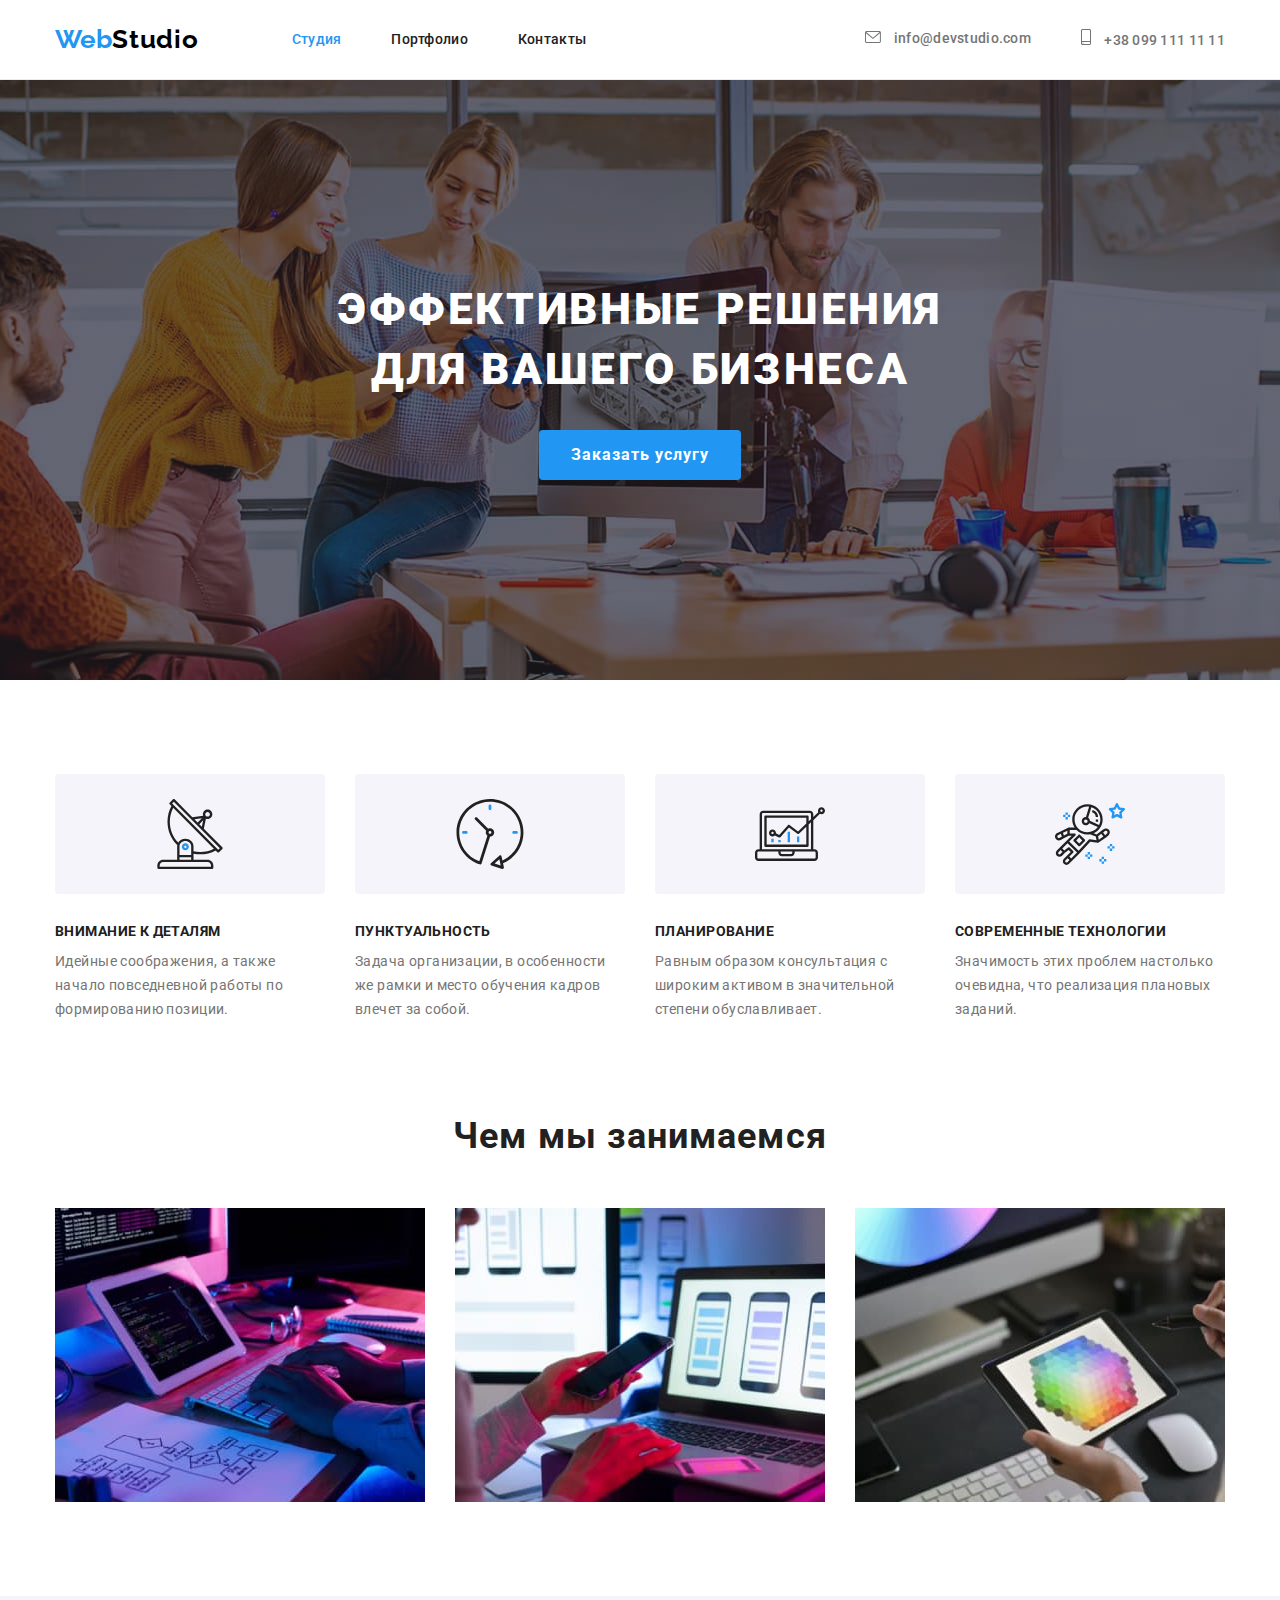
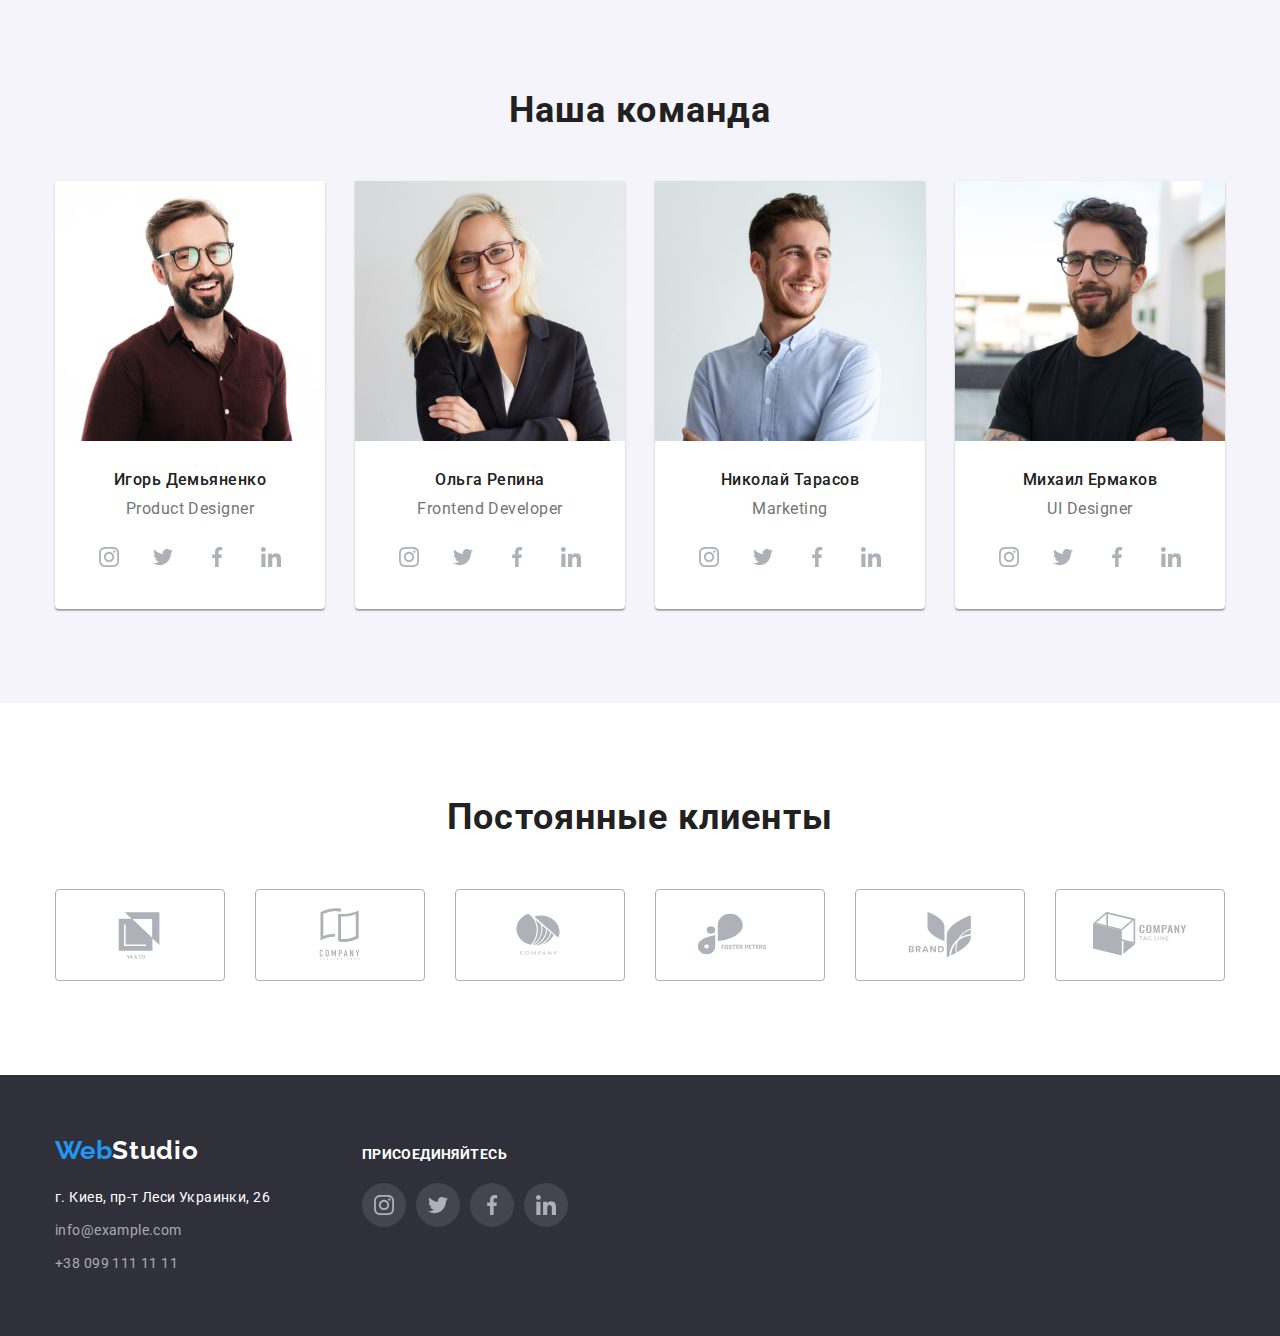
==== commit 71d80015: "ss" ====
--- a/index.html
+++ b/index.html
@@ -37,17 +37,18 @@
                 <a  class="header-mailto" href="mailto:info@devstudio.com">
                     
                     
-                    <svg class="svg-tel" width="16" height="12">
+                    <svg class="svg-mailto" width="16" height="12">
                         <use href="./image/symbol-defs.svg#icon-envelope">
                     
                         </use>
                     </svg>
-                    info@devstudio.com</a></li>
-                
-            <li>
-                <a class="header-tel" href="tel:+38 099 111 11 11">
-
-                    <svg class="svg-tel" width="16" height="10">
+                    info@devstudio.com</a>
+                </li>
+                
+            <li class="dada">
+                <a class="header-tel " href="tel:+38 099 111 11 11">
+
+                    <svg class="svg-tel" width="10" height="16">
                     <use href="./image/symbol-defs.svg#icon-smartphone">
 
                     </use>
--- a/styles/style.css
+++ b/styles/style.css
@@ -38,21 +38,27 @@
     padding-left: 15px;
     padding-right: 15px;
     margin: 0 auto;
-    
-   
-    
-}
-/* --------------HEADER------------ */
+
+}
+
+
+
+/* ---------------------------------------------HEADER------------------------------- */
+
+
+
+
+
 
 .header {
     border-bottom-width: 1px;
     border-bottom-style: solid;
     border-bottom-color: #ECECEC;;
     
-   
     padding-top:24px ;
     padding-bottom: 24px;
 }
+
 .header-logo-black {
     font-family: 'Raleway';
     font-style: normal;
@@ -62,6 +68,7 @@
     letter-spacing: 0.03em;
     color: var(--header-color);
 }
+
 .header-logo-color-white {
 font-family: 'Raleway';
 font-style: normal;
@@ -131,13 +138,11 @@
 .header-tel,
 .header-mailto
  {
-    
     font-weight: 500;
     font-size: 14px;
     line-height: 1.14;
     letter-spacing: 0.02em;
     color: var(--second-title-color);
-    
 }
 
 .header-mailto:hover,
@@ -150,16 +155,19 @@
     color: var(--first-btn-color);
 }
 
-.svg-tel{
-    
-    
-
-}
-
+.svg-tel, .svg-mailto{
+    fill: currentColor;
+    
+
+}
+
+.svg-mailto, .svg-tel {
+   margin-right:10px ;
+}
    
-   
-
-/* ------------------SELECTION-ONE------------ */
+ 
+
+/* ---------------------------------------------SELECTION-ONE----------------------- */
 
 .selection-title {
     width: 696px;
@@ -221,7 +229,7 @@
     background-repeat: no-repeat;
     background-position: center;
 }
-/* ------------------SELECTION-TWO------------ */
+/* --------------------------------------------SELECTION-TWO---------------------------------- */
 
 .hero-title {
     
@@ -281,7 +289,7 @@
 
 
 
-/* ------------------SELECTION-THREE------------ */
+/* ------------------------------------------------------------SELECTION-THREE---------------------------- */
 
 
 
@@ -324,7 +332,7 @@
 
 
 
-/* ------------------SELECTION-FOUR------------ */
+/* ------------------------------------------SELECTION-FOUR--------------------------------------- */
 
 .headline-four {
     
@@ -422,12 +430,51 @@
 }
 
 
-
-
-
-
-
-/* ------------------FOOTER------------ */
+/* ------------------SELECTION---FIFE------------- */
+
+
+.section-fife {
+    padding-top: 94px;
+    padding-bottom: 94px;
+}
+
+.selection-client-list {
+    display: flex;
+
+}
+
+.selection-client+.selection-client {
+    margin-left: 30px;
+}
+
+
+.selection-icon {
+    width: 170px;
+    height: 92px;
+    border: 1px solid #AFB1B8;
+    border-radius: 4px;
+    align-items: center;
+    cursor: pointer;
+    justify-content: center;
+    display: flex;
+    color: #afb1b8;
+
+}
+
+.selection-icon:hover,
+.selection-icon:focus {
+    color: var(--first-btn-color);
+    border-color: var(--first-btn-color);
+}
+
+.selection-svg {
+    fill: currentColor;
+}
+
+
+
+
+/* ----------------------------------------FOOTER------------------------------------- */
 
 
 
@@ -635,52 +682,19 @@
     
 }
 
-/* ------------------SELECTION---FIFE------------- */
-
-
-.section-fife {
-    padding-top: 94px;
-    padding-bottom: 94px;
-}
-
-.selection-client-list {
-    display: flex;
-   
-}
-
-.selection-client+.selection-client {
-    margin-left: 30px;
-}
-
-
-.selection-icon{
-width: 170px;
-height: 92px;
-border: 1px solid #AFB1B8;
-border-radius: 4px;
-align-items: center;
-cursor: pointer;
-justify-content: center;
-display: flex;
-color: #afb1b8;
-
-}
-
-.selection-icon:hover,
-.selection-icon:focus {
-    color: var(--first-btn-color);
-    border-color: var(--first-btn-color);
-}
-
-.selection-svg {
-    fill: currentColor;
-}
-
-
-
-
-
-
-
-
-
+
+.main-link {
+    display: block
+}
+
+.main-link:hover,
+.main-link:focus {
+    box-shadow: 0px 1px 1px rgba(0, 0, 0, 0.12),
+    0px 4px 4px rgba(0, 0, 0, 0.06),
+    1px 4px 6px rgba(0, 0, 0, 0.16);
+}
+
+
+
+
+
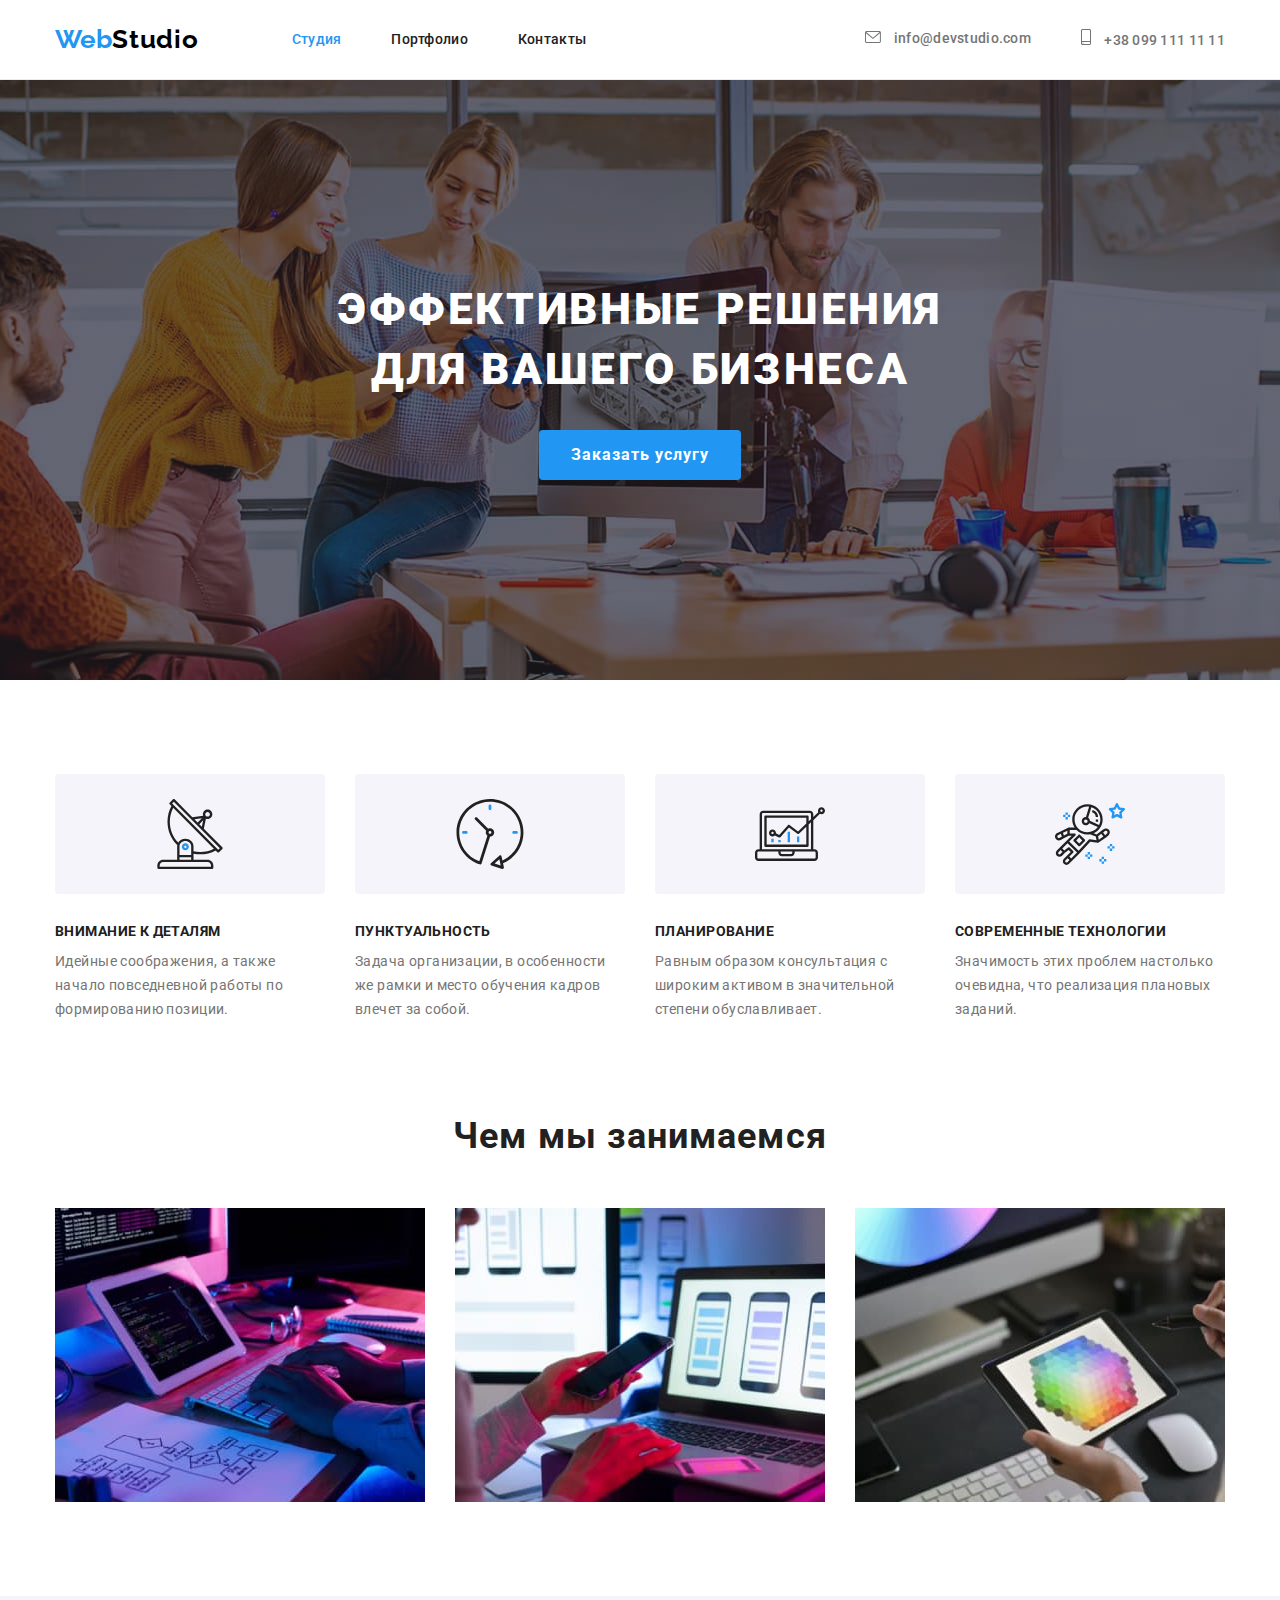
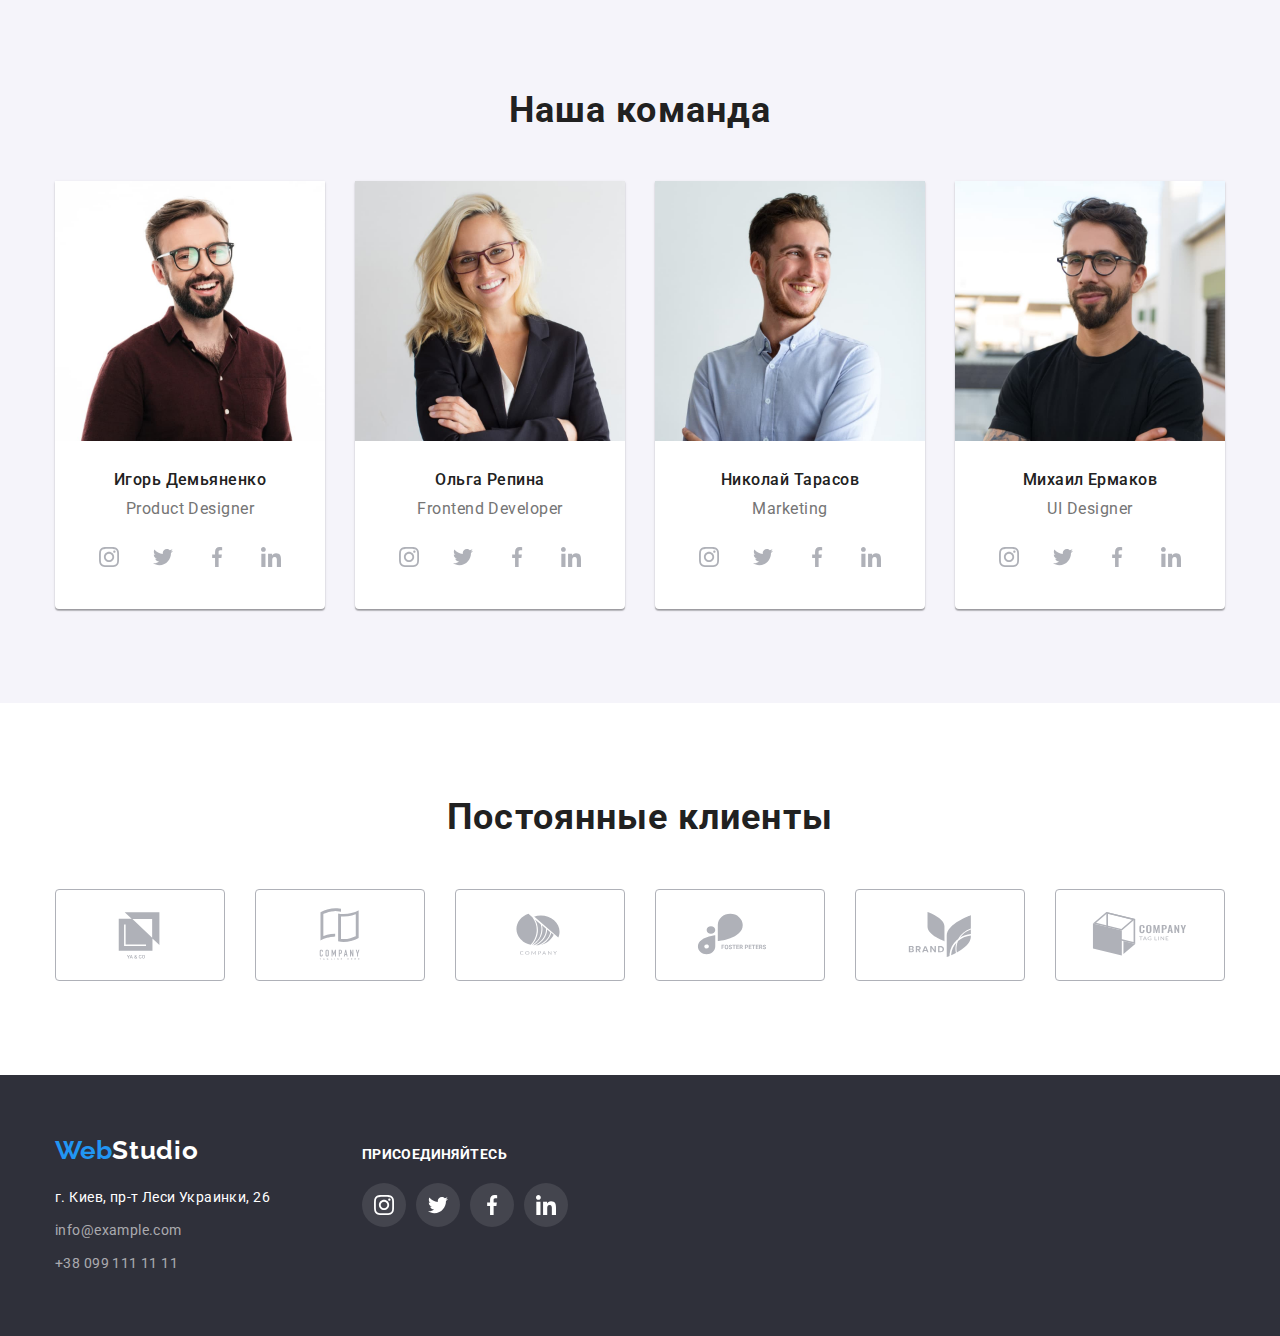
==== commit be6a7968: "s" ====
--- a/index.html
+++ b/index.html
@@ -440,14 +440,14 @@
                 <ul class="ul-subtitle-icons  list">
                     <li class="li-subtitle-icon">
                         <a href="" class="a-subtitle-icon">
-                            <svg class="svg-subtitle-icon" width="20" height="20">
+                            <svg class="svg-subtitle-icon svg-footer" width="20" height="20">
                                 <use href="./image/symbol-defs.svg#icon-instagram-2"></use>
                             </svg>
                         </a>
                     </li>
                     <li class="li-subtitle-icon">
                         <a href="" class="a-subtitle-icon">
-                            <svg class="svg-subtitle-icon" width="20" height="20">
+                            <svg class="svg-subtitle-icon svg-footer" width="20" height="20">
                                 <use href="./image/symbol-defs.svg#icon-twitter"></use>
                             </svg>
             
@@ -455,7 +455,7 @@
                     </li>
                     <li class="li-subtitle-icon">
                         <a href="" class="a-subtitle-icon">
-                            <svg class="svg-subtitle-icon" width="20" height="20">
+                            <svg class="svg-subtitle-icon svg-footer" width="20" height="20">
                                 <use href="./image/symbol-defs.svg#icon-facebook-1"></use>
                             </svg>
             
@@ -464,7 +464,7 @@
                     </li>
                     <li class="li-subtitle-icon">
                         <a href="" class="a-subtitle-icon">
-                            <svg class="svg-subtitle-icon" width="20" height="20">
+                            <svg class="svg-subtitle-icon svg-footer" width="20" height="20">
                                 <use href="./image/symbol-defs.svg#icon-linkedin-1"></use>
                             </svg>
             
--- a/styles/style.css
+++ b/styles/style.css
@@ -421,6 +421,7 @@
 }
 .svg-subtitle-icon {
    fill: currentColor;
+   color: --;
 }
 
 .a-subtitle-icon:hover,
@@ -429,7 +430,9 @@
     color: var(--second-btn-color);
 }
 
-
+.svg-footer {
+    color: var(--second-btn-color);
+}
 /* ------------------SELECTION---FIFE------------- */
 
 
@@ -485,9 +488,7 @@
 
 
 .footer {
-    max-width: 1600px;
-    margin-left: auto;
-    margin-right: auto;
+  
     padding-top: 60px;
     padding-bottom: 60px;
     background-color: var(--background-color)
